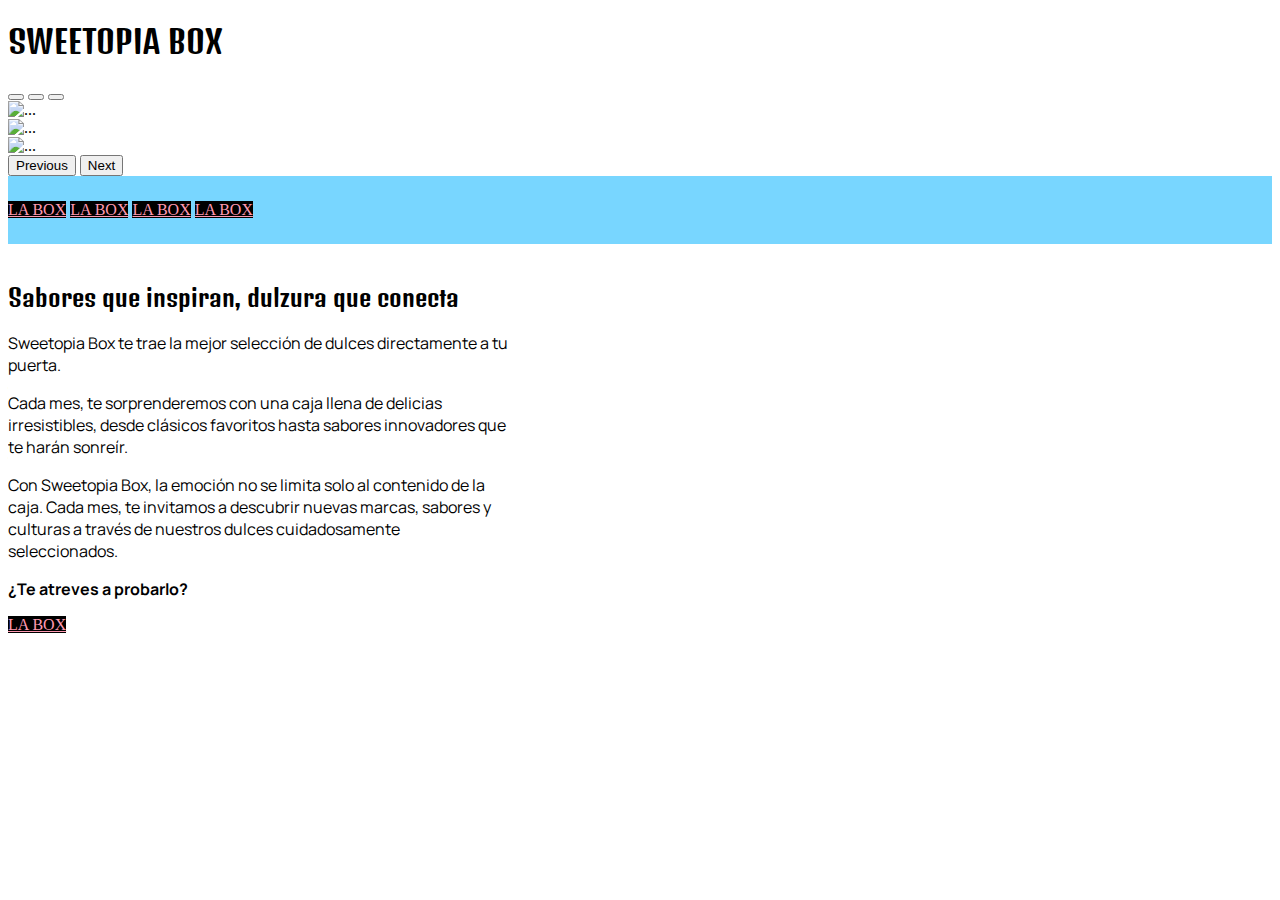
==== SweetopiaBox.html @ 061fcaf6 "Sweetopia Box Landing Page" ====
<!DOCTYPE html>
<html lang="es">
<head>
    <meta charset="UTF-8">
    <meta name="viewport" content="width=device-width, initial-scale=1.0">
    <!--Bootstrap-->
    <link href="https://cdn.jsdelivr.net/npm/bootstrap@5.0.2/dist/css/bootstrap.min.css" rel="stylesheet" integrity="sha384-EVSTQN3/azprG1Anm3QDgpJLIm9Nao0Yz1ztcQTwFspd3yD65VohhpuuCOmLASjC" crossorigin="anonymous">
    <!--CSS Custom-->
    <link rel="stylesheet" href="Styles.css">
    <!--Tipografias-->
    <link rel="preconnect" href="https://fonts.googleapis.com">
    <link rel="preconnect" href="https://fonts.gstatic.com" crossorigin>
    <link href="https://fonts.googleapis.com/css2?family=Denk+One&family=Manrope:wght@200;300;400;500;600;700;800&display=swap" rel="stylesheet">
    <title>SWEETOPIA BOX</title>
</head>
<body>
   
    <!--cabecera-->
    <div class="container-fluid position-relative">
        <div class="position-absolute top-50 start-50 translate-middle cabecera">
            <h1 class="display-1 text-center">SWEETOPIA BOX</h1>
        </div>
        <div id="carouselExampleIndicators" class="carousel slide" data-bs-ride="carousel">
            <div class="carousel-indicators">
              <button type="button" data-bs-target="#carouselExampleIndicators" data-bs-slide-to="0" class="active" aria-current="true" aria-label="Slide 1"></button>
              <button type="button" data-bs-target="#carouselExampleIndicators" data-bs-slide-to="1" aria-label="Slide 2"></button>
              <button type="button" data-bs-target="#carouselExampleIndicators" data-bs-slide-to="2" aria-label="Slide 3"></button>
            </div>
            <div class="carousel-inner">
              <div class="carousel-item active">
                <img src="img/img1.png" class="d-block w-100" alt="...">
              </div>
              <div class="carousel-item">
                <img src="img/img2.png" class="d-block w-100" alt="...">
              </div>
              <div class="carousel-item">
                <img src="img/img3.png" class="d-block w-100" alt="...">
              </div>
            </div>
            <button class="carousel-control-prev" type="button" data-bs-target="#carouselExampleIndicators" data-bs-slide="prev">
              <span class="carousel-control-prev-icon" aria-hidden="true"></span>
              <span class="visually-hidden">Previous</span>
            </button>
            <button class="carousel-control-next" type="button" data-bs-target="#carouselExampleIndicators" data-bs-slide="next">
              <span class="carousel-control-next-icon" aria-hidden="true"></span>
              <span class="visually-hidden">Next</span>
            </button>
          </div>
    </div>
    
    <div class="container-fluid menu text-center">
            
                <a class="btn btn-primary boton" href="#" role="button">LA BOX</a>
            
                <a class="btn btn-primary boton" href="#" role="button">LA BOX</a>
         
                <a class="btn btn-primary boton" href="#" role="button">LA BOX</a>
                  
                <a class="btn btn-primary boton" href="#" role="button">LA BOX</a>
        
    </div>    

    
    <div class="row containter align-center" id="descripcion">
        <div class="col-xl-6 col-lg-6 col-md-12 col-sm-12 col-xs-12 mid">
            <img class="img-fluid" src="img/img4.png" alt="">
        </div>
        <div class="col-xl-6 col-lg-6 col-md-12 col-sm-12 col-xs-12 mid">
            <h2 class="display-6">Sabores que inspiran, dulzura que conecta </h2>
            <p>Sweetopia Box te trae la mejor selección de dulces directamente a tu puerta.</p>
            <p>Cada mes, te sorprenderemos con una caja llena de delicias irresistibles, desde clásicos favoritos hasta sabores innovadores que te harán sonreír.</p>
            <p>Con Sweetopia Box, la emoción no se limita solo al contenido de la caja. Cada mes, te invitamos a descubrir nuevas marcas, sabores y culturas a través de nuestros dulces cuidadosamente seleccionados.</p>
            <p><b>¿Te atreves a probarlo?</b></p>
            <a class="btn btn-primary boton" href="#" role="button">LA BOX</a>

        </div>
    </div>
        
        
    <!--Bootstrap-->
    <script src="https://cdn.jsdelivr.net/npm/bootstrap@5.0.2/dist/js/bootstrap.bundle.min.js" integrity="sha384-MrcW6ZMFYlzcLA8Nl+NtUVF0sA7MsXsP1UyJoMp4YLEuNSfAP+JcXn/tWtIaxVXM" crossorigin="anonymous"></script>
</body>
</html>
---- Styles.css ----
p{
    font-family: manrope;
}

h1, h2, h3{
    font-family: "Denk One";
    font-weight: 400; 
    color: #000;
}

.cabecera{
    z-index: 1;
    padding: 0;
}

.menu{
    background-color: #78D6FF;
    height: auto;
    padding: 2% 0;
}

.boton{
    width: 120px;
    background-color: #000;
    color: #FF9AB2;
}
#descripcion{
}

.mid{
    max-width: 500px;
}
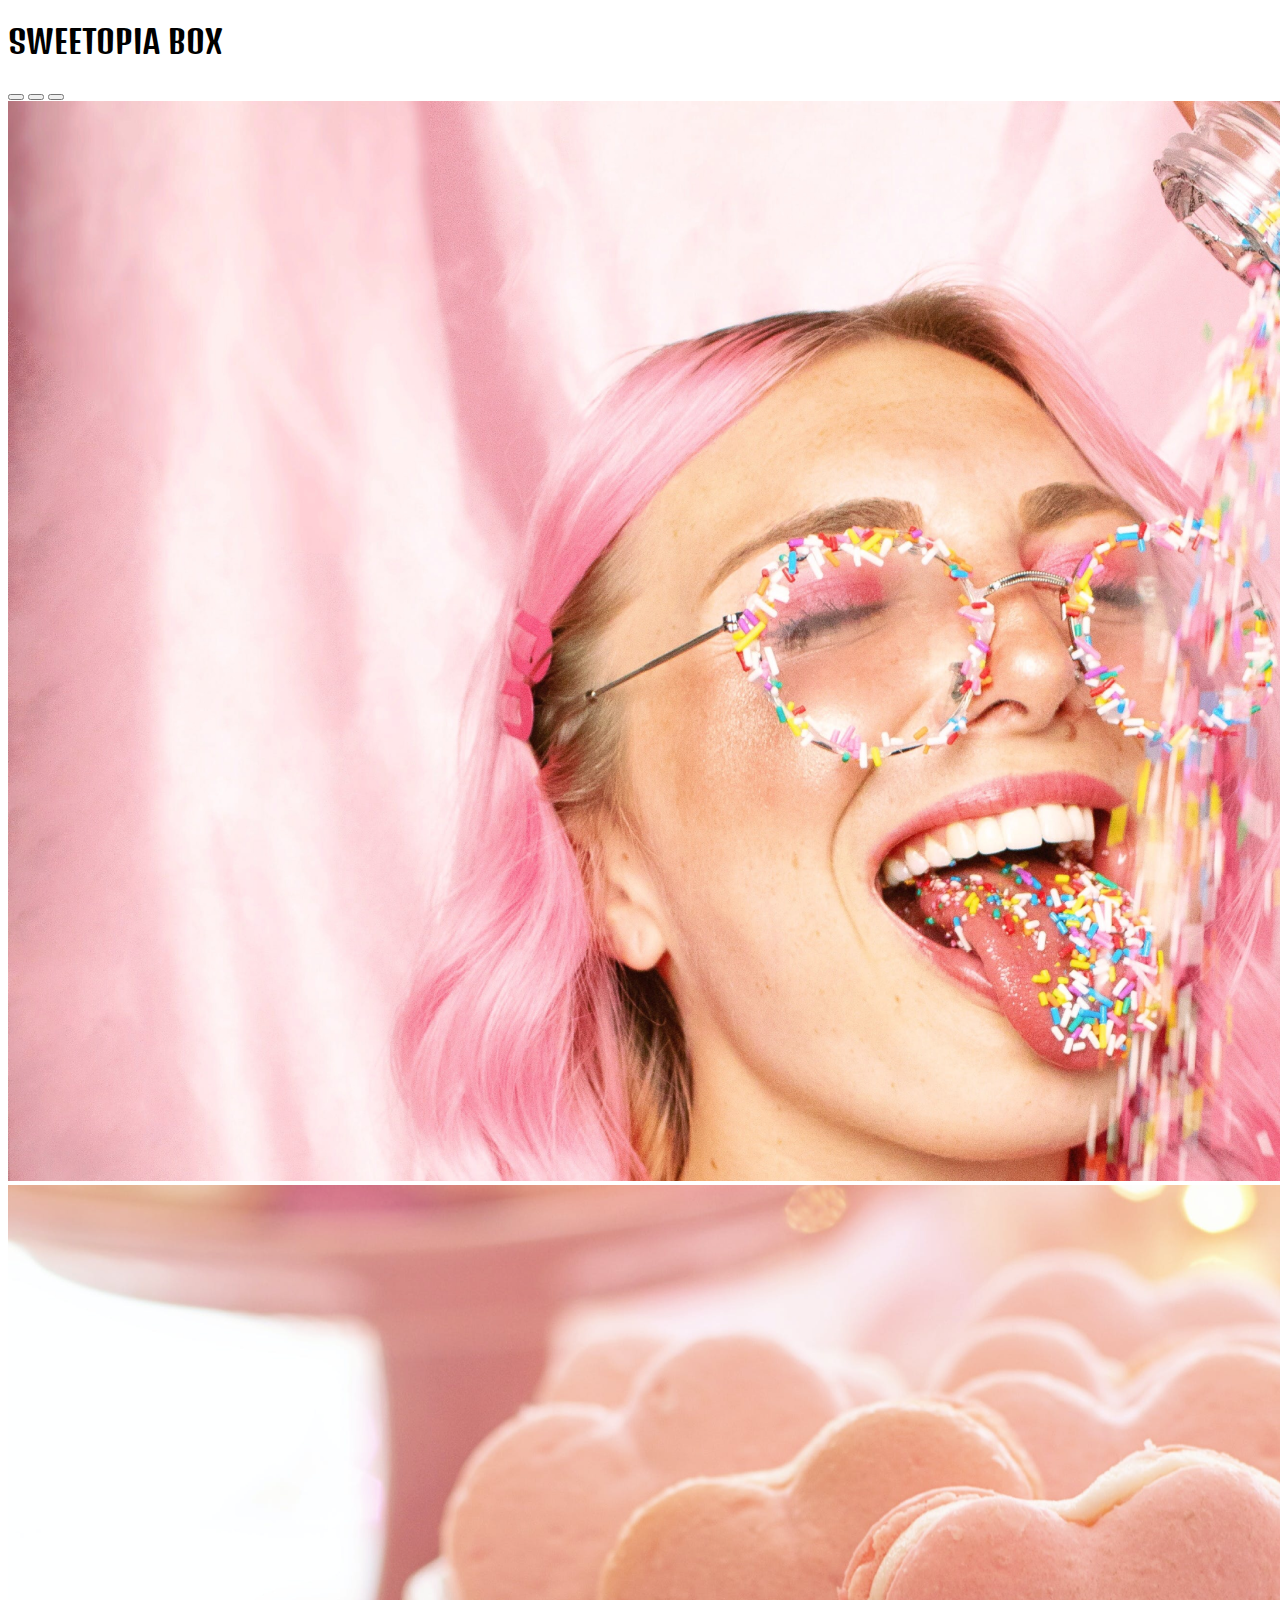
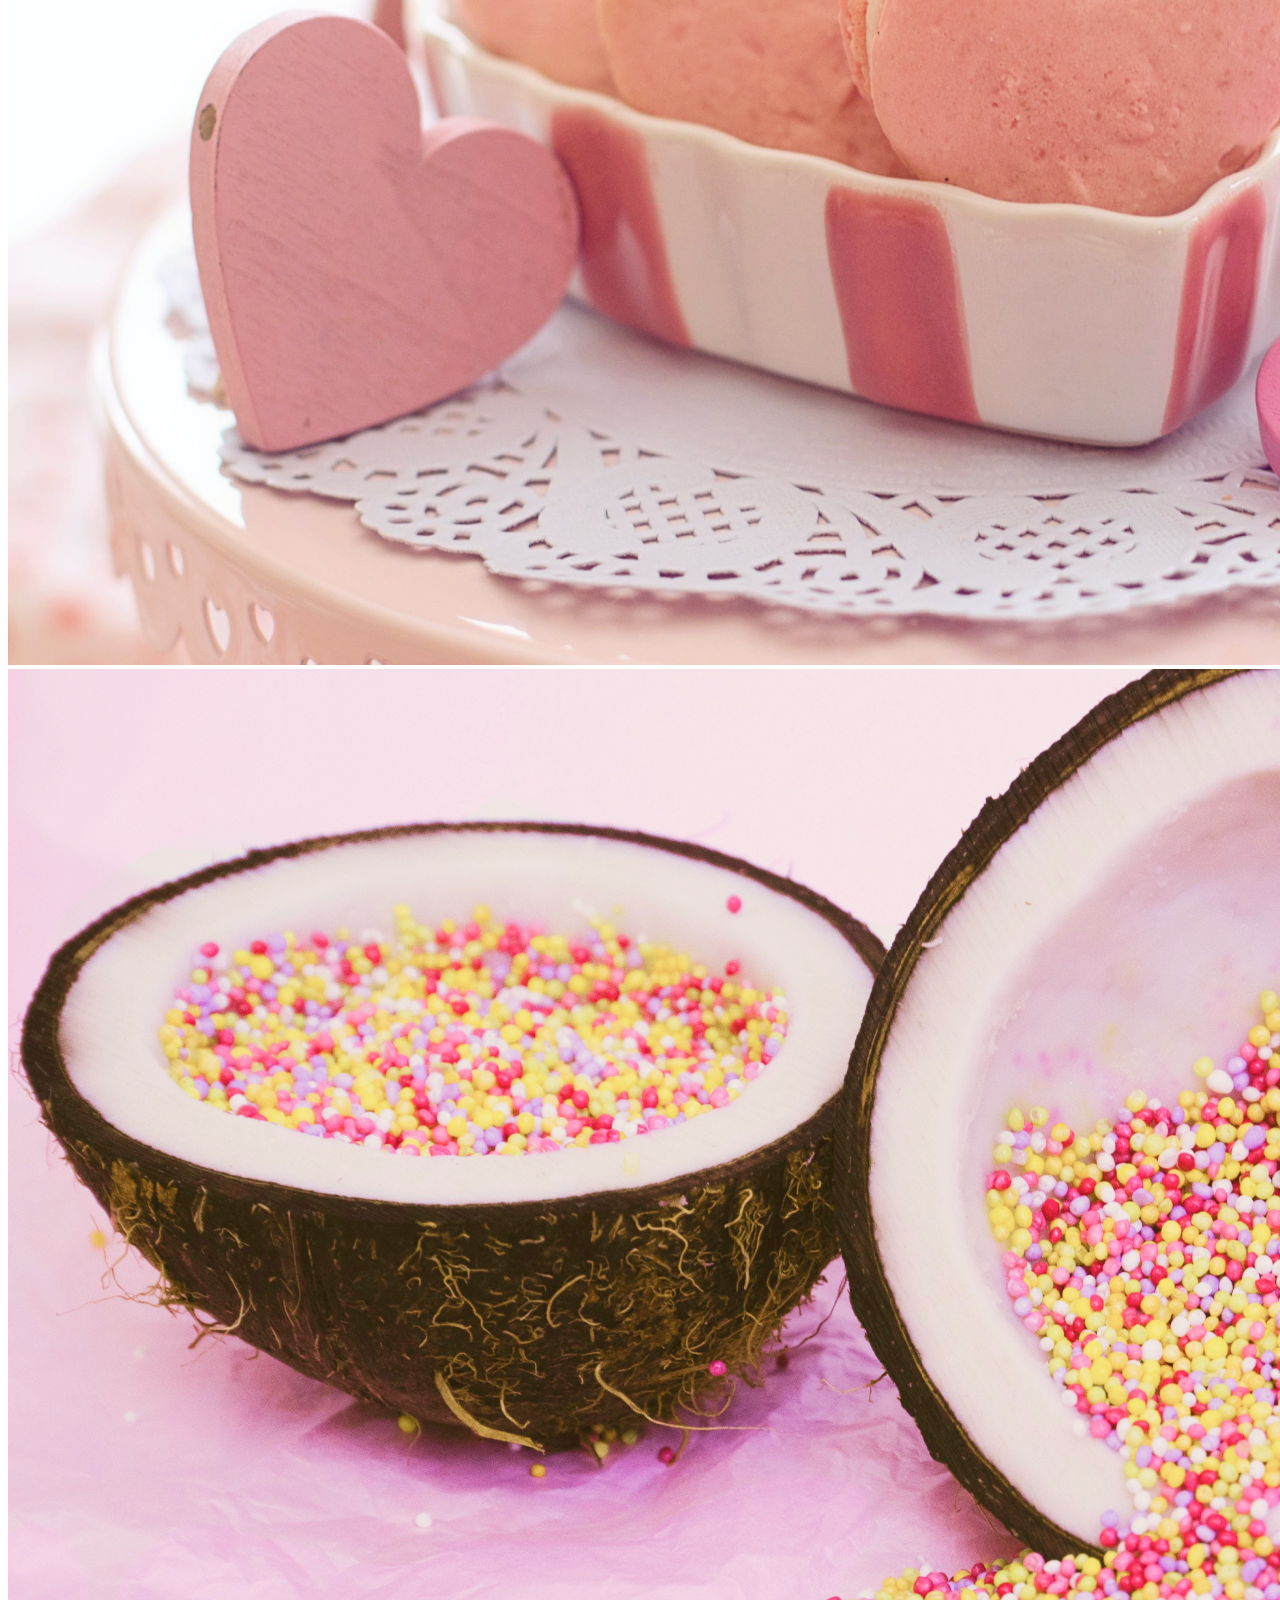
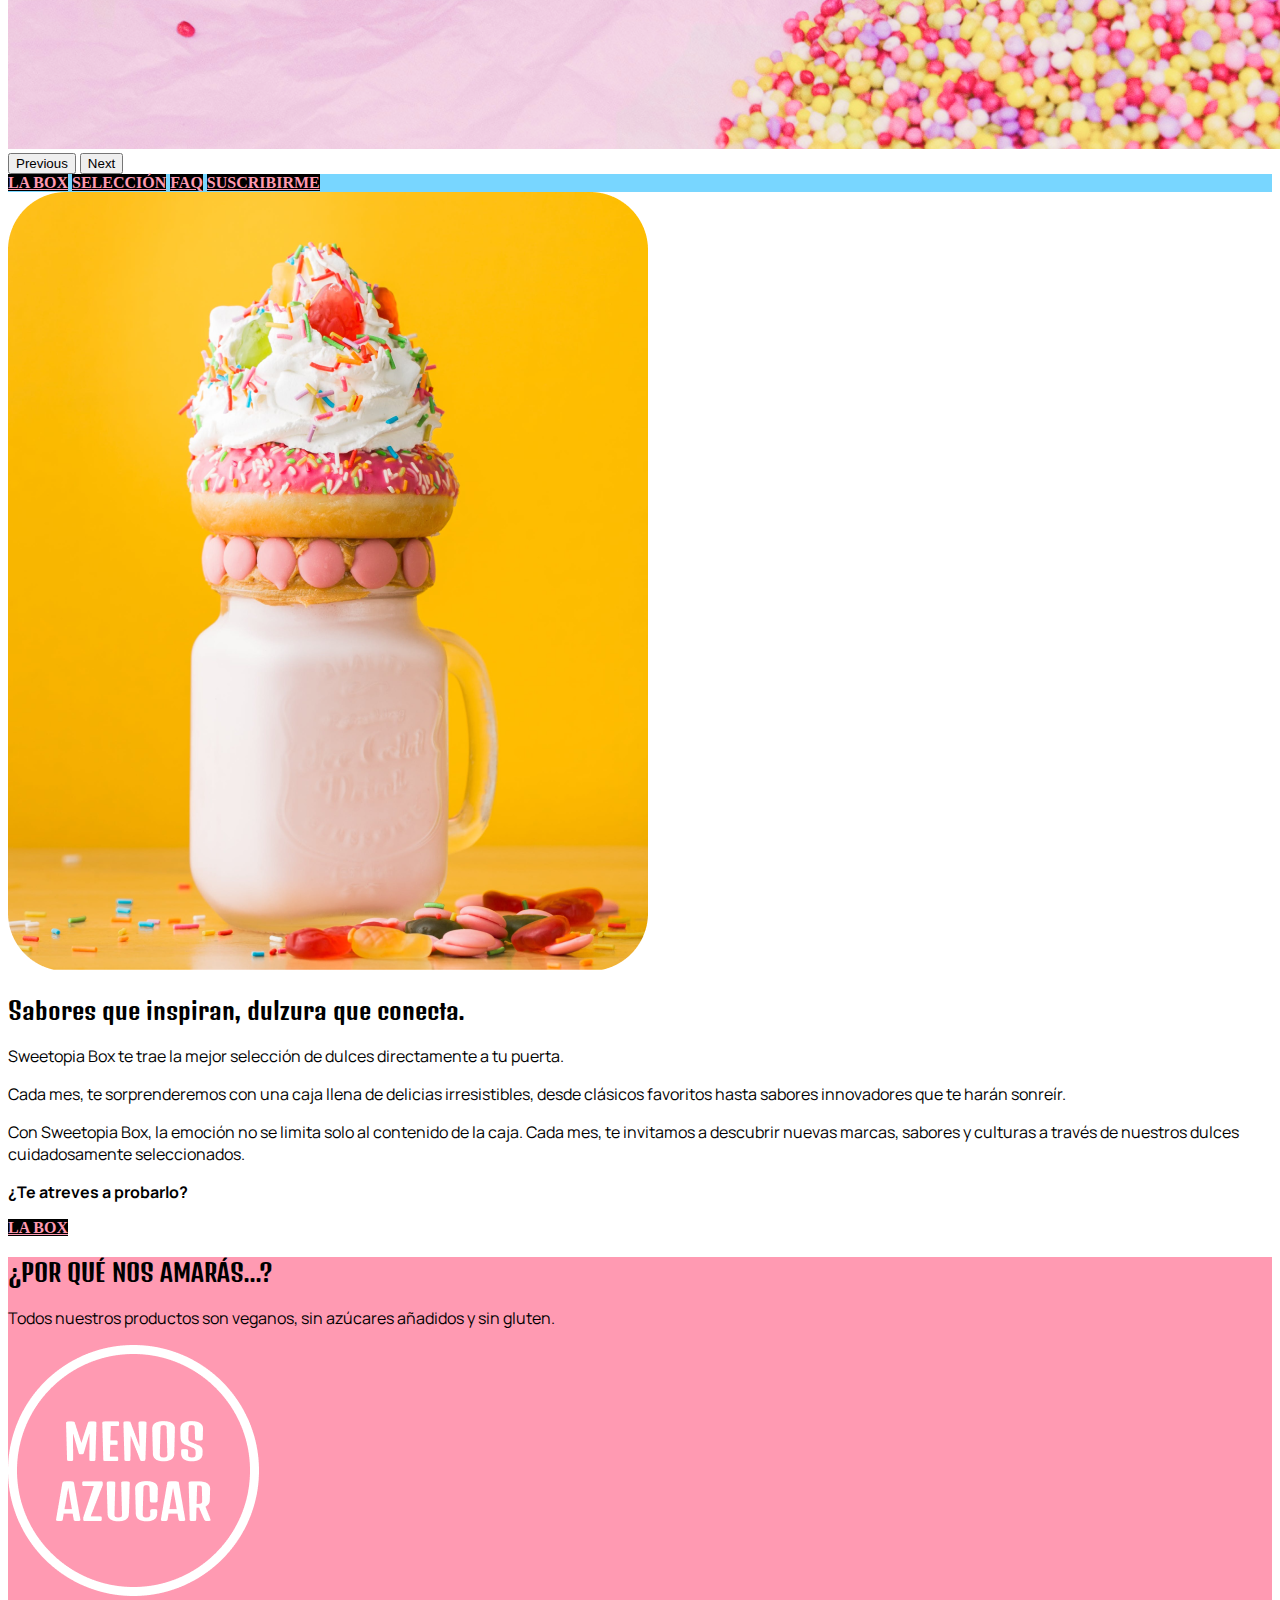
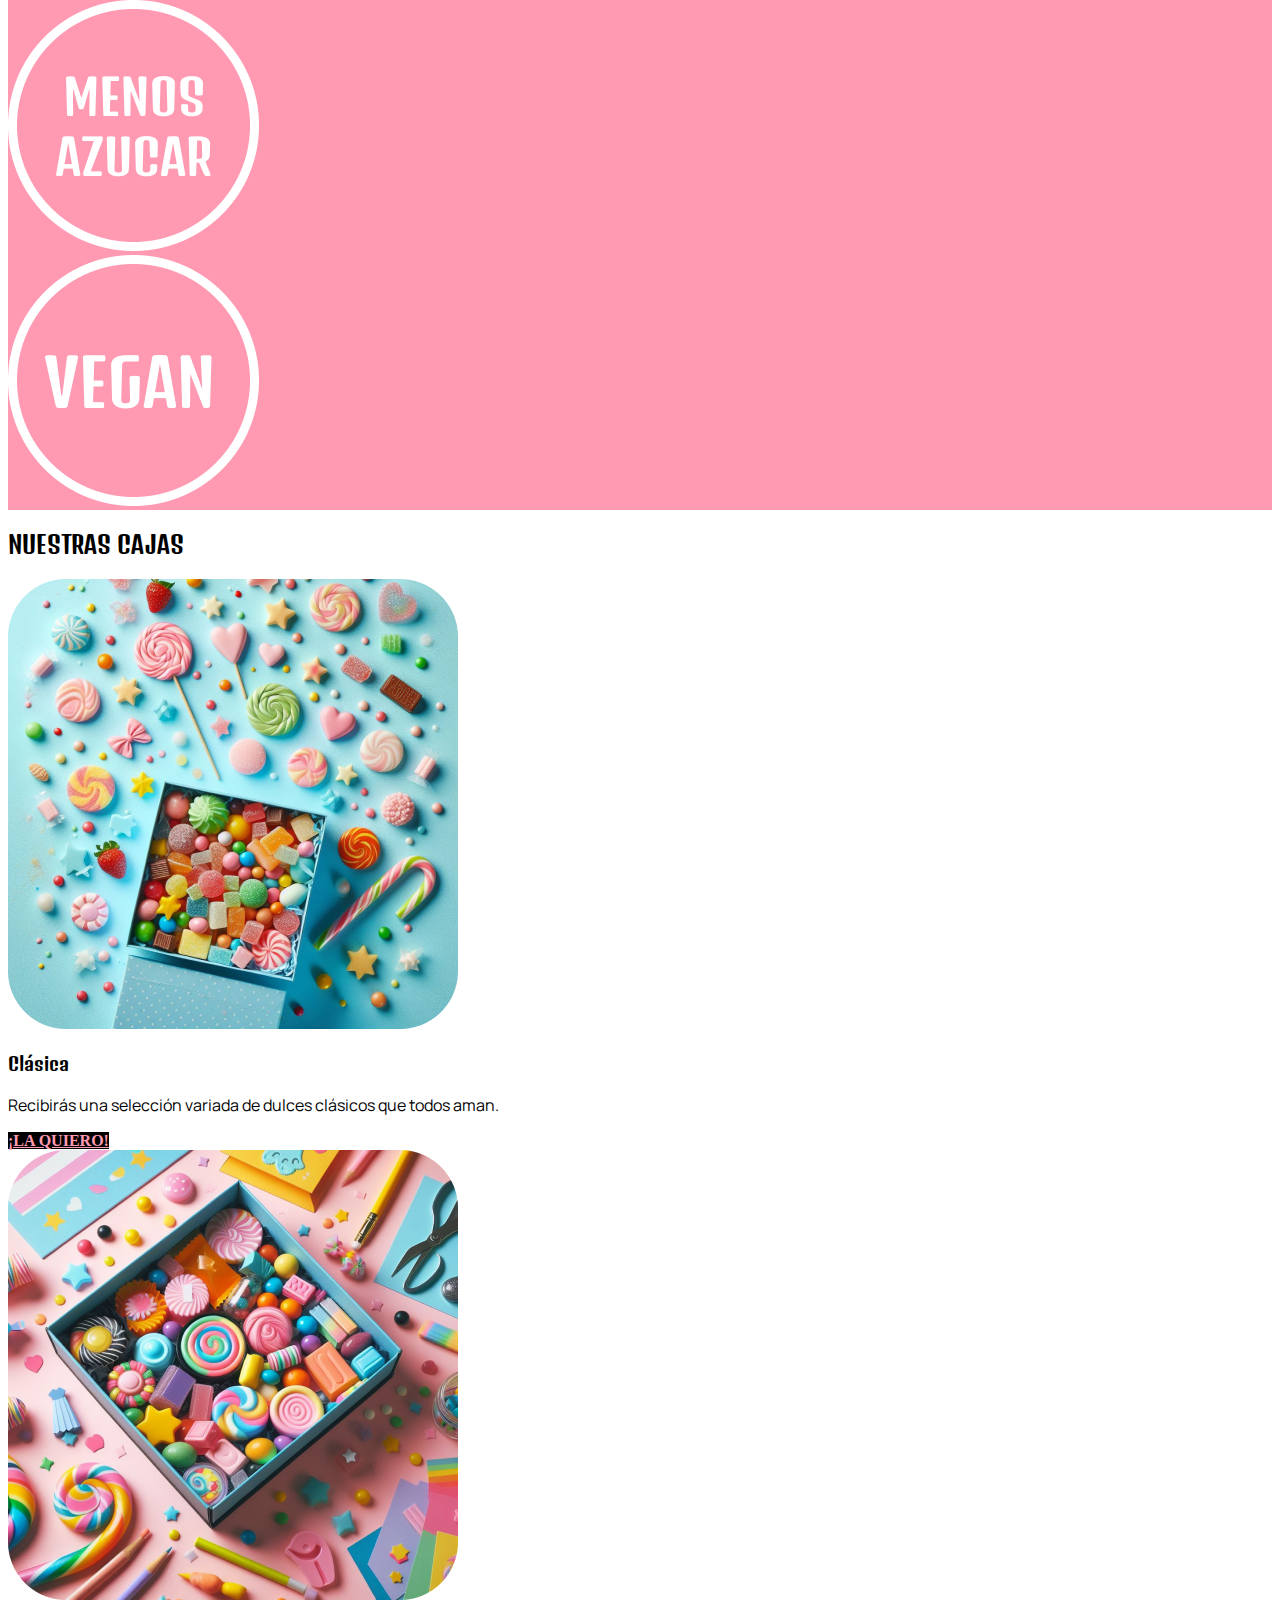
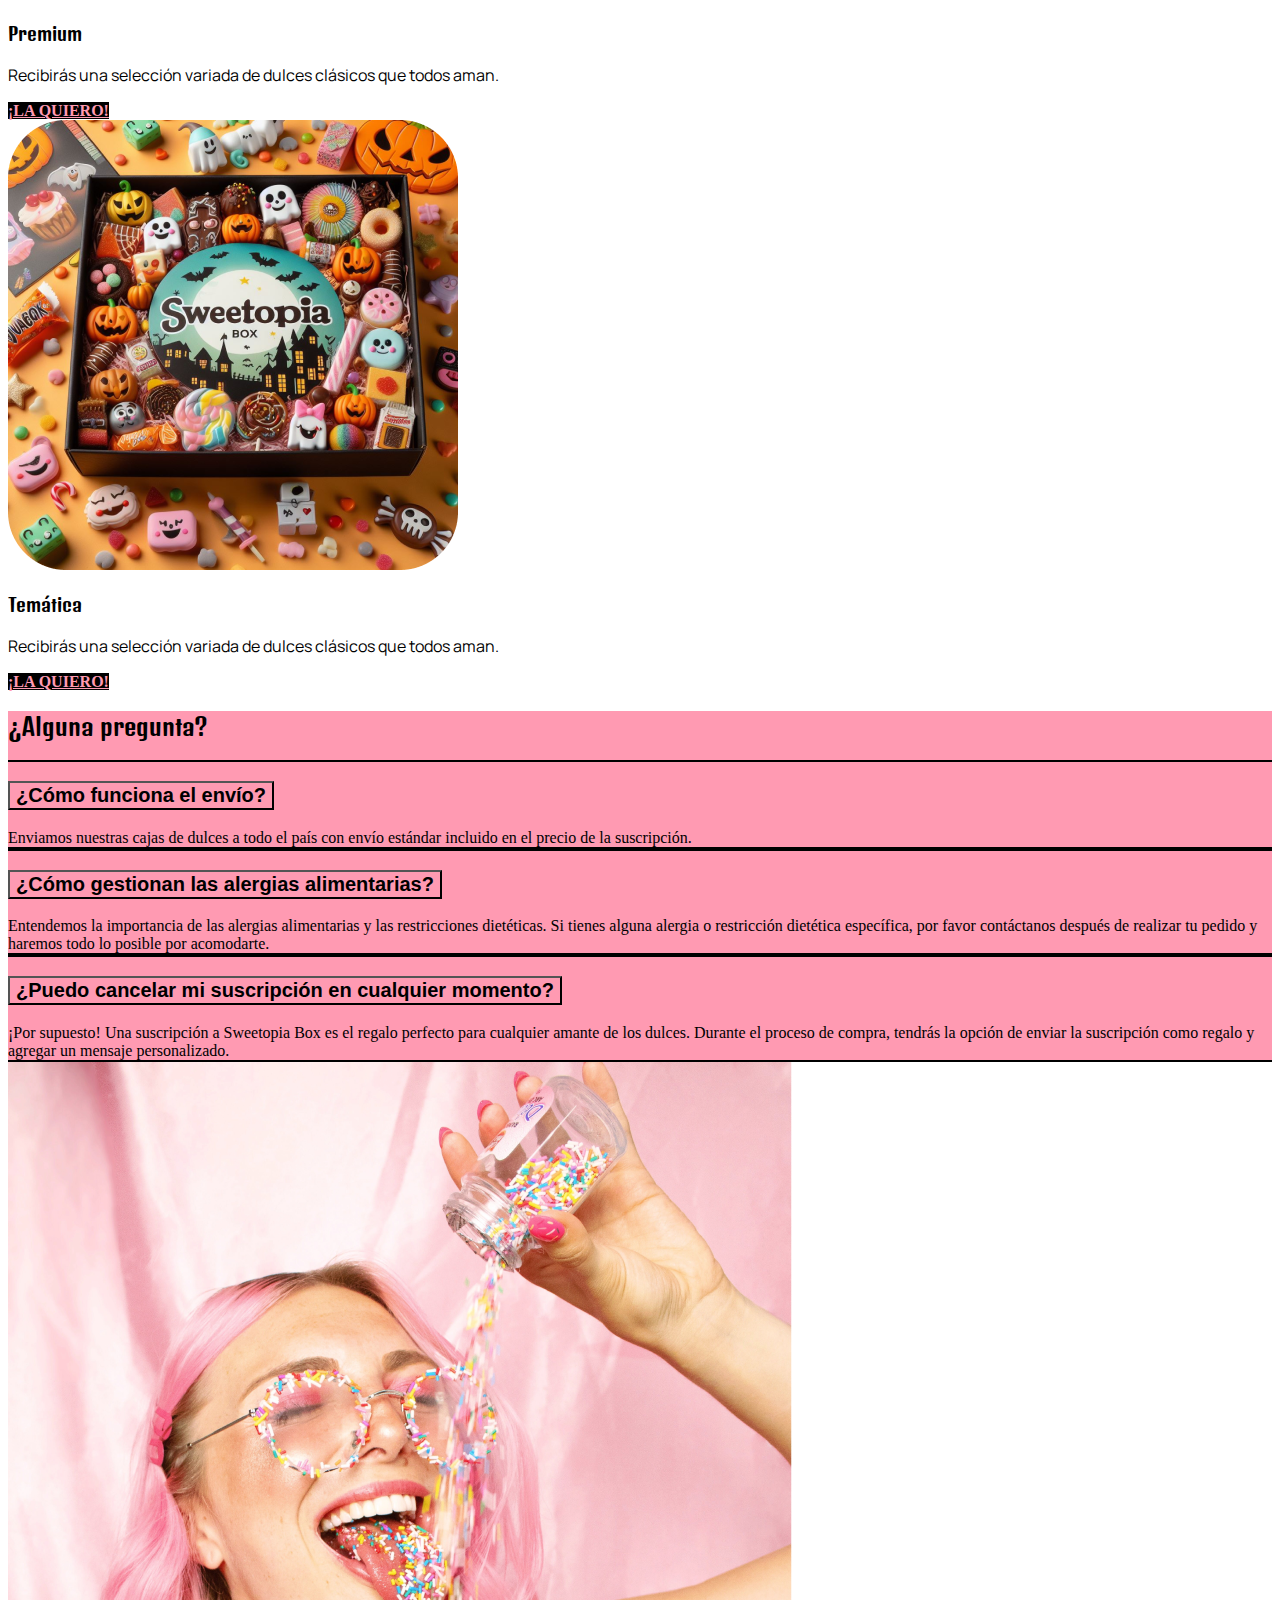
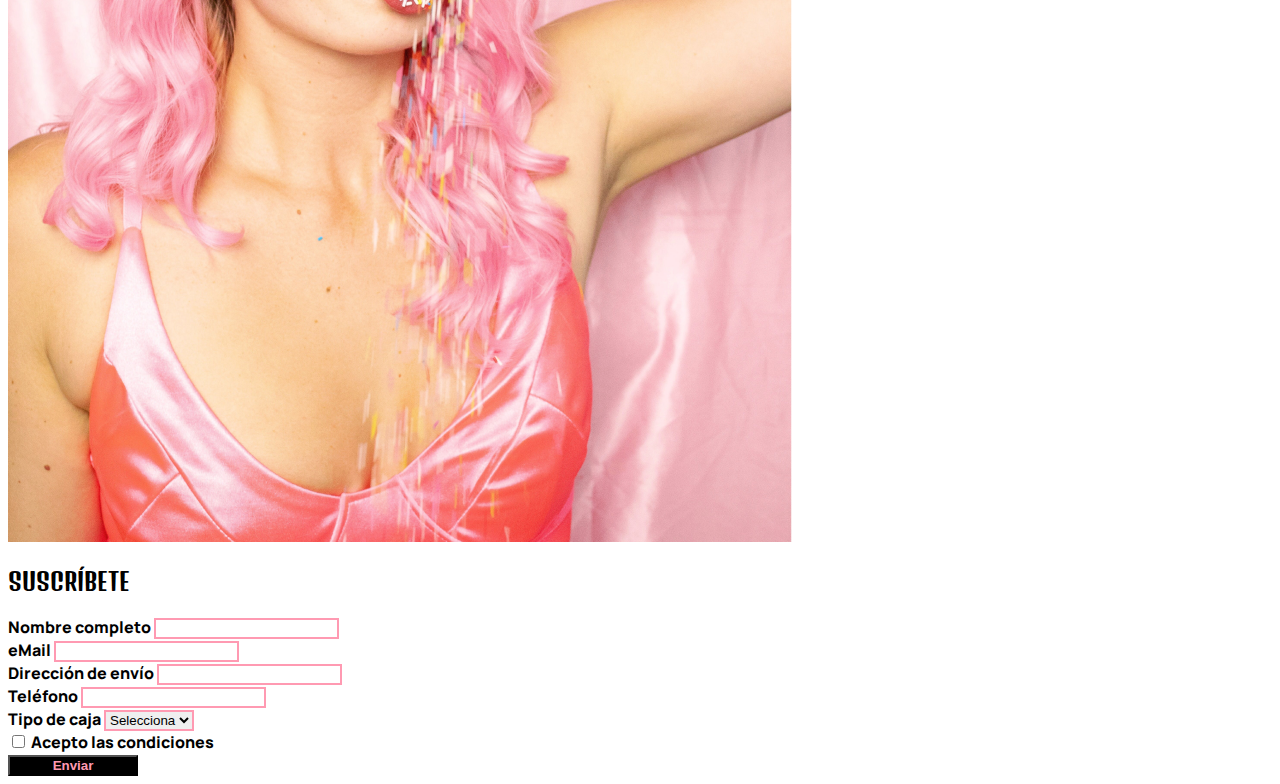
==== commit 847ea99a: "Add files v2" ====
--- a/SweetopiaBox.html
+++ b/SweetopiaBox.html
@@ -15,9 +15,10 @@
 </head>
 <body>
    
-    <!--cabecera-->
-    <div class="container-fluid position-relative">
-        <div class="position-absolute top-50 start-50 translate-middle cabecera">
+    <!--CAROUSEL-->
+
+    <div class="position-relative">
+        <div class="position-absolute top-50 start-50 translate-middle" id="cabecera">
             <h1 class="display-1 text-center">SWEETOPIA BOX</h1>
         </div>
         <div id="carouselExampleIndicators" class="carousel slide" data-bs-ride="carousel">
@@ -48,33 +49,230 @@
           </div>
     </div>
     
-    <div class="container-fluid menu text-center">
-            
-                <a class="btn btn-primary boton" href="#" role="button">LA BOX</a>
-            
-                <a class="btn btn-primary boton" href="#" role="button">LA BOX</a>
-         
-                <a class="btn btn-primary boton" href="#" role="button">LA BOX</a>
-                  
-                <a class="btn btn-primary boton" href="#" role="button">LA BOX</a>
-        
-    </div>    
-
-    
-    <div class="row containter align-center" id="descripcion">
-        <div class="col-xl-6 col-lg-6 col-md-12 col-sm-12 col-xs-12 mid">
-            <img class="img-fluid" src="img/img4.png" alt="">
-        </div>
-        <div class="col-xl-6 col-lg-6 col-md-12 col-sm-12 col-xs-12 mid">
-            <h2 class="display-6">Sabores que inspiran, dulzura que conecta </h2>
-            <p>Sweetopia Box te trae la mejor selección de dulces directamente a tu puerta.</p>
-            <p>Cada mes, te sorprenderemos con una caja llena de delicias irresistibles, desde clásicos favoritos hasta sabores innovadores que te harán sonreír.</p>
-            <p>Con Sweetopia Box, la emoción no se limita solo al contenido de la caja. Cada mes, te invitamos a descubrir nuevas marcas, sabores y culturas a través de nuestros dulces cuidadosamente seleccionados.</p>
-            <p><b>¿Te atreves a probarlo?</b></p>
-            <a class="btn btn-primary boton" href="#" role="button">LA BOX</a>
-
-        </div>
-    </div>
+    <!--REDIRECCION-->
+
+    <section class="row" id="redirect">
+        <div class="my-5">
+          <div class="container text-center">
+            <a class="btn boton m-1 rounded-pill" href="#labox" role="button">LA BOX</a>
+            <a class="btn boton m-1 rounded-pill" href="#seleccion" role="button">SELECCIÓN</a>
+            <a class="btn boton m-1 rounded-pill" href="#faq" role="button">FAQ</a>
+            <a class="btn boton m-1 rounded-pill" href="#suscribirme" role="button">SUSCRIBIRME</a>
+        </div> 
+        </div>
+        
+
+      </section>
+       
+    <!--DESCRIPCION-->
+
+    <section class="container align-items-center my-5" id="labox">
+        
+        <div class="row align-items-center">
+            
+            <div class="col-xl-6 col-lg-6 col-md-12 col-sm-12 col-xs-12 text-center ">
+                <img class="img-fluid px-3" src="img/img4.png" alt="">
+            </div>
+            
+            <div class="col-xl-6 col-lg-6 col-md-12 col-sm-12 col-xs-12 px-5 mt-3">
+                <h2 class="display-6">Sabores que inspiran, dulzura que conecta.</h2>
+                <p>Sweetopia Box te trae la mejor selección de dulces directamente a tu puerta.</p>
+                <p>Cada mes, te sorprenderemos con una caja llena de delicias irresistibles, desde clásicos favoritos hasta sabores innovadores que te harán sonreír.</p>
+                <p>Con Sweetopia Box, la emoción no se limita solo al contenido de la caja. Cada mes, te invitamos a descubrir nuevas marcas, sabores y culturas a través de nuestros dulces cuidadosamente seleccionados.</p>
+                <p><b>¿Te atreves a probarlo?</b></p>
+                <div class="text-center text-lg-start">
+                  <a class="btn boton rounded-pill text-center" href="#" role="button">LA BOX</a>
+                </div>
+                
+            </div>
+        
+        </div> 
+    
+      </section>
+
+    <!--MAS INFO-->
+
+    <section class=" bg-rosa">
+
+      <div class="container align-items-center py-5">
+
+        <div class="row align-items-center">
+
+          <div class="col-xl-6 col-lg-6 col-md-6 col-sm-12  px-5">
+            <h2 class="display-4">¿POR QUÉ NOS AMARÁS...?</h2>
+            <p>Todos nuestros productos son veganos, sin azúcares añadidos y sin gluten.</p>
+          </div>
+  
+          <div class="col-xl-2 col-lg-2 col-md-2 col-sm-12 my-3 text-center ">
+            <img class="img-fluid" src="img/img10.png" alt="">
+          </div>
+          
+          <div class="col-xl-2 col-lg-2 col-md-2 col-sm-12 my-3 text-center">
+            <img class="img-fluid" src="img/img10.png" alt="">
+          </div>
+  
+          <div class="col-xl-2 col-lg-2 col-md-2 col-sm-12 my-3 text-center">
+            <img class="img-fluid" src="img/img11.png" alt="">
+          </div>
+  
+        </div>
+
+      </div>
+       
+    </section>
+    
+    <!--CARDS-->
+
+    <section class="container align-items-center my-5" id="seleccion">
+        <div class="row text-center">
+        
+            <h2 class="display-4 mb-5">NUESTRAS CAJAS</h2>
+            
+            <div class="col-sm-12 col-md-6 col-lg-6 col-xl-4 mb-3">
+                <div class="card border-radius-13" style="width: 100%;">
+                    <img src="img/img5.png" class="card-img-top img-fluid" alt="...">
+                    <div class="card-body">
+                      <h3 class="card-title">Clásica</h3>
+                      <p class="card-text">Recibirás una selección variada de dulces clásicos que todos aman.</p>
+                      <a href="#" class="btn boton rounded-pill">¡LA QUIERO!</a>
+                    </div>
+                  </div>
+            </div>
+    
+            <div class="col-sm-12 col-md-6 col-lg-6 col-xl-4 mb-3">
+                <div class="card border-radius-13" style="width: 100%;">
+                    <img src="img/img6.png" class="card-img-top img-fluid" alt="...">
+                    <div class="card-body">
+                      <h3 class="card-title">Premium</h3>
+                      <p class="card-text">Recibirás una selección variada de dulces clásicos que todos aman.</p>
+                      <a href="#" class="btn boton rounded-pill">¡LA QUIERO!</a>
+                    </div>
+                  </div>
+            </div>
+    
+            <div class="col-sm-12 col-md-6 col-lg-6 col-xl-4 mb-3">
+                <div class="card border-radius-13" style="width: 100%;">
+                    <img src="img/img7.png" class="card-img-top img-fluid" alt="...">
+                    <div class="card-body">
+                      <h3 class="card-title">Temática</h3>
+                      <p class="card-text">Recibirás una selección variada de dulces clásicos que todos aman.</p>
+                      <a href="#" class="btn boton rounded-pill">¡LA QUIERO!</a>
+                    </div>
+                  </div>
+            </div>
+        </div>
+      </section>
+
+    <!--ACORDEON FAQ-->
+
+    <section class="bg-rosa py-5" id="faq">
+        <div class="container align-items-center">
+            <div class="row align-items-center">
+                <div class="col-xl-3 col-lg-3 col-md-3 col-sm-12">
+                    <h2 class="display-4 mb-5 text-center">¿Alguna pregunta?</h2>
+                </div>
+
+                <div class="accordion col-xl-9 col-lg-9 col-md-9 col-sm-12" id="accordionExample">
+                <div class="accordion-item">
+                  <h3 class="accordion-header" id="headingOne">
+                    <button class="accordion-button" type="button" data-bs-toggle="collapse" data-bs-target="#collapseOne" aria-expanded="true" aria-controls="collapseOne">
+                        ¿Cómo funciona el envío?
+                    </button>
+                  </h3>
+                  <div id="collapseOne" class="accordion-collapse collapse show" aria-labelledby="headingOne" data-bs-parent="#accordionExample">
+                    <div class="accordion-body">
+                        Enviamos nuestras cajas de dulces a todo el país con envío estándar incluido en el precio de la suscripción.
+                    </div>
+                  </div>
+                </div>
+                <div class="accordion-item">
+                  <h3 class="accordion-header" id="headingTwo">
+                    <button class="accordion-button collapsed" type="button" data-bs-toggle="collapse" data-bs-target="#collapseTwo" aria-expanded="false" aria-controls="collapseTwo">
+                        ¿Cómo gestionan las alergias alimentarias?
+                    </button>
+                  </h3>
+                  <div id="collapseTwo" class="accordion-collapse collapse" aria-labelledby="headingTwo" data-bs-parent="#accordionExample">
+                    <div class="accordion-body">
+                        Entendemos la importancia de las alergias alimentarias y las restricciones dietéticas. Si tienes alguna alergia o restricción dietética específica, por favor contáctanos después de realizar tu pedido y haremos todo lo posible por acomodarte.
+                    </div>
+                  </div>
+                </div>
+                <div class="accordion-item">
+                  <h3 class="accordion-header" id="headingThree">
+                    <button class="accordion-button collapsed" type="button" data-bs-toggle="collapse" data-bs-target="#collapseThree" aria-expanded="false" aria-controls="collapseThree">
+                        ¿Puedo cancelar mi suscripción en cualquier momento?
+                    </button>
+                  </h3>
+                  <div id="collapseThree" class="accordion-collapse collapse" aria-labelledby="headingThree" data-bs-parent="#accordionExample">
+                    <div class="accordion-body">
+                        ¡Por supuesto! Una suscripción a Sweetopia Box es el regalo perfecto para cualquier amante de los dulces. Durante el proceso de compra, tendrás la opción de enviar la suscripción como regalo y agregar un mensaje personalizado.
+                    </div>
+                  </div>
+                </div>
+              </div>
+            </div>
+        </div>
+      </section>
+
+    <!--Formulario-->
+
+    <section id="suscribirme">
+
+      <div class="row align-items-center ">
+        
+        <div class="col-xl-5 col-lg-5 col-md-5 col-sm-12 d-flex align-items-center" >
+          
+            <img src="img/img8.png" class=" w-100 h-auto" style="object-fit: cover; height: 100%;" alt="">
+                    
+        </div>
+        
+        <div class="col-xl-7 col-lg-7 col-md-7 col-sm-12 my-5">
+
+          <h2 class="display-4 text-center">SUSCRÍBETE</h2>
+
+          <form class=" form-control-lg p-5">
+            <div class="mb-2">
+                <label class="form-label">Nombre completo</label>
+                <input type="name" class="form-control" aria-describedby="nameHelp">
+            </div>
+            <div class="mb-2">
+                <label class="form-label">eMail</label>
+                <input type="email" class="form-control">
+            </div>
+            <div class="mb-2">
+              <label class="form-label">Dirección de envío</label>
+              <input type="direccion" class="form-control">
+            </div>
+            <div class="mb-2">
+              <label class="form-label">Teléfono</label>
+              <input type="tel" class="form-control">
+          </div>
+          <div>
+            <label class="form-label">Tipo de caja</label>
+            <select class="form-select form-select mb-2" aria-label="Ejemplo de select grande">
+              <option selected="">Selecciona</option>
+              <option value="1">Clásica</option>
+              <option value="2">Premium</option>
+              <option value="3">Temática</option>
+            </select>
+
+          </div>
+
+            <div class="mb-3 form-check">
+                <input type="checkbox" class="form-check-input" id="exampleCheck1">
+                <label class="form-check-label" for="exampleCheck1">Acepto las condiciones</label>
+            </div>
+            
+            <div class="text-center">
+              <button type="submit" class="btn boton rounded-pill">Enviar</button>
+            </div>
+            
+          </form>
+
+        </div>
+      
+      </div>
+    </section>
         
         
     <!--Bootstrap-->
--- a/Styles.css
+++ b/Styles.css
@@ -1,3 +1,15 @@
+/**Cursor**/
+body{
+    cursor:url("img/Ellipse1.png"), auto;
+}
+
+/**Selection de la web**/
+h3::selection, h2::selection, h1::selection, p::selection, label::selection{
+    background-color:#FE3D51 ;
+    color: white;
+}
+
+/**Textos**/
 p{
     font-family: manrope;
 }
@@ -7,26 +19,94 @@
     font-weight: 400; 
     color: #000;
 }
-
-.cabecera{
+/**Secciones**/
+#cabecera{
     z-index: 1;
     padding: 0;
 }
 
-.menu{
+#redirect{
     background-color: #78D6FF;
-    height: auto;
-    padding: 2% 0;
 }
 
+/**Botones**/
+
 .boton{
-    width: 120px;
+    width: 130px;
     background-color: #000;
     color: #FF9AB2;
+    font-weight: 600;
 }
-#descripcion{
+.boton:hover{
+    background-color: #FE3D51;
+    color: #ffff;
 }
 
-.mid{
-    max-width: 500px;
+.bg-rosa{
+    background-color: #FF9AB2;
+}
+
+/**Sobrescribir Bootstrap color check**/
+
+.form-check-input:checked{
+    background-color: #FE3D51;
+    border-color: #FE3D51;
+}
+
+/**card**/
+
+.border-radius-13{
+    border-radius: 13%;
+}
+
+/**Sobrescribir Bootstrap estilo en acordeon**/
+
+.accordion-item{
+    border: none;
+    border-top: solid #000 2px;
+    border-bottom: solid #000 2px;
+    background-color: #FF9AB2;
+}
+
+.accordion-button:not(.collapsed){
+    background-color: #FF9AB2;
+    color: #000;
+    font-weight: 900;
+}
+
+.accordion-button{
+    background-color: #FF9AB2;
+    font-weight: 900; 
+    font-size: 20px;
+}
+
+.accordion-header{
+    font-family: manrope;
+    font-weight: 900;  
+}
+
+/**Formulario**/
+
+form{
+    font-family: manrope;
+}
+form.form-control{
+    border: 0;
+}
+
+label{
+    font-weight: 800;
+}
+
+input.form-control{
+    border: 2px solid #FF9AB2;
+}
+
+.form-select{
+    border: 2px solid #FF9AB2 ;
+}
+
+.form-control:focus, .form-select:focus{
+    border-color: #fe3d50f6;
+    box-shadow: 0 0 0 0.25rem rgba(255, 154, 178, .4);
 }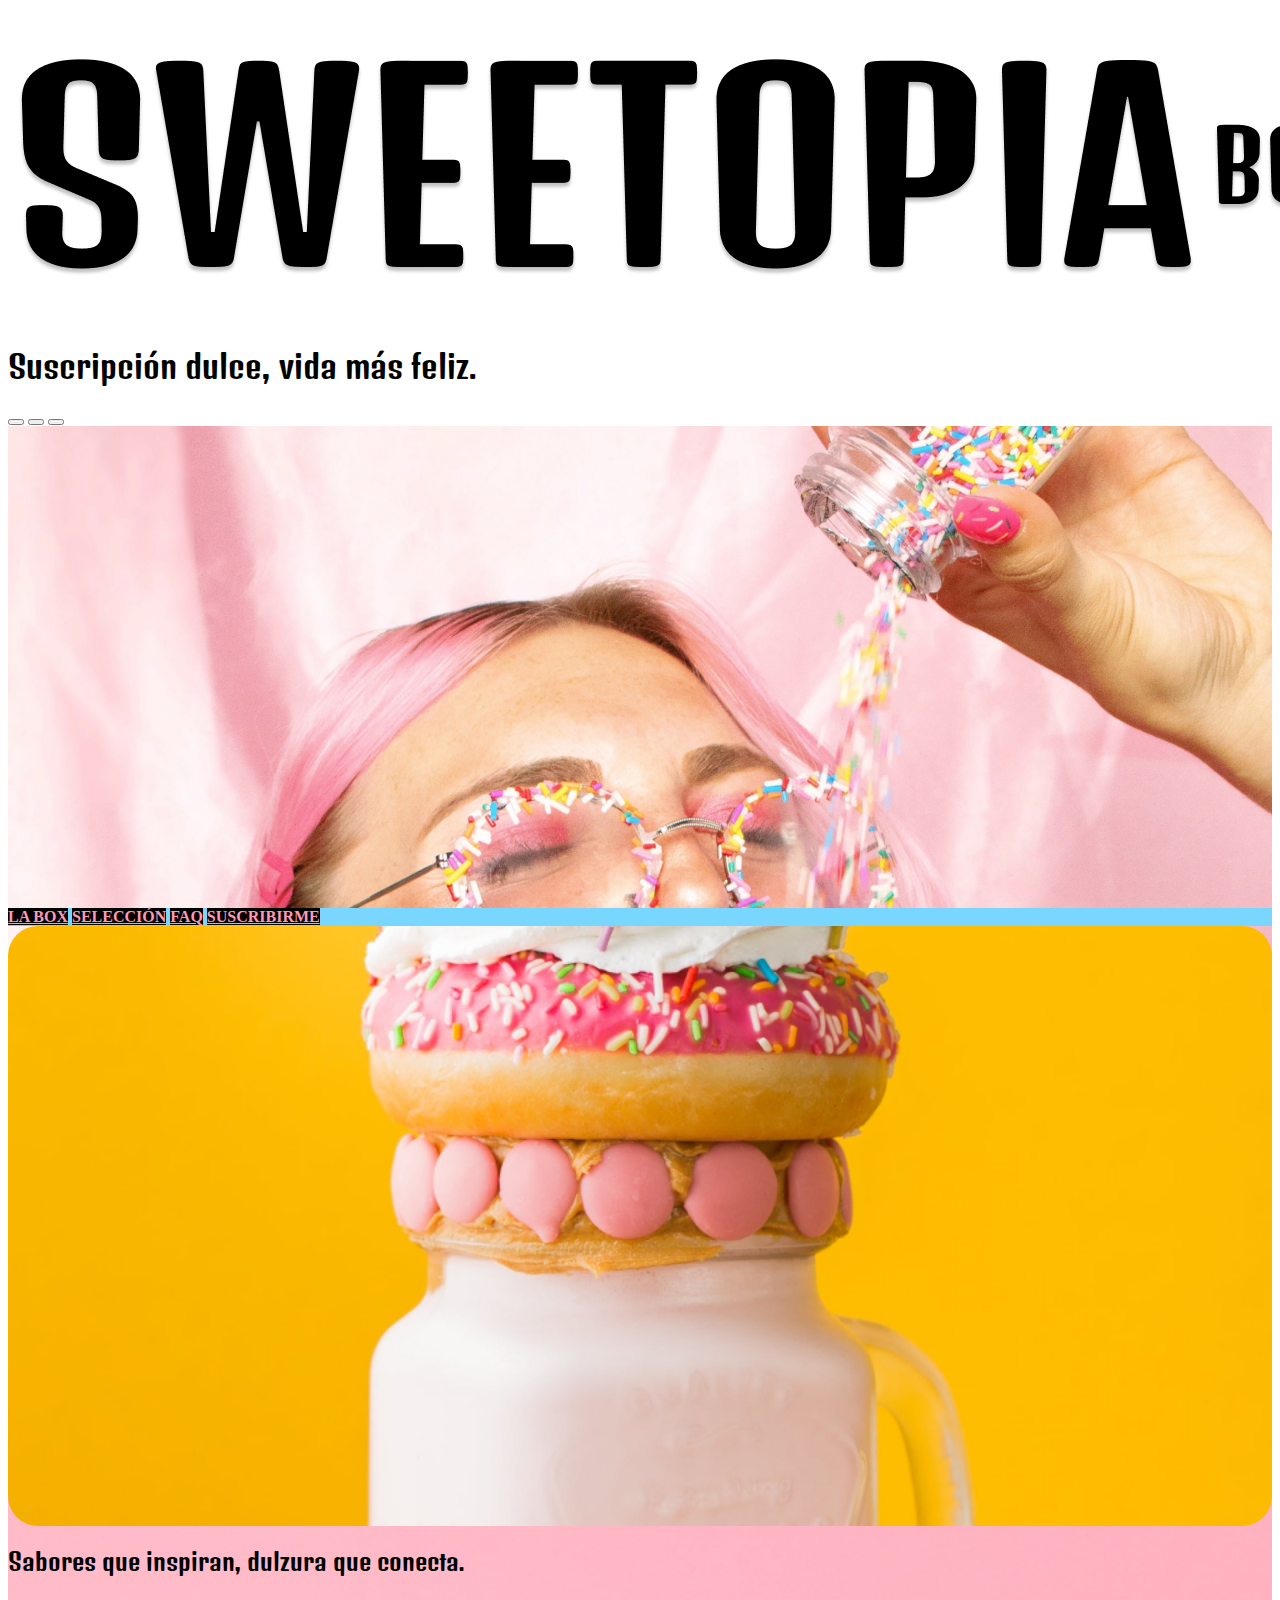
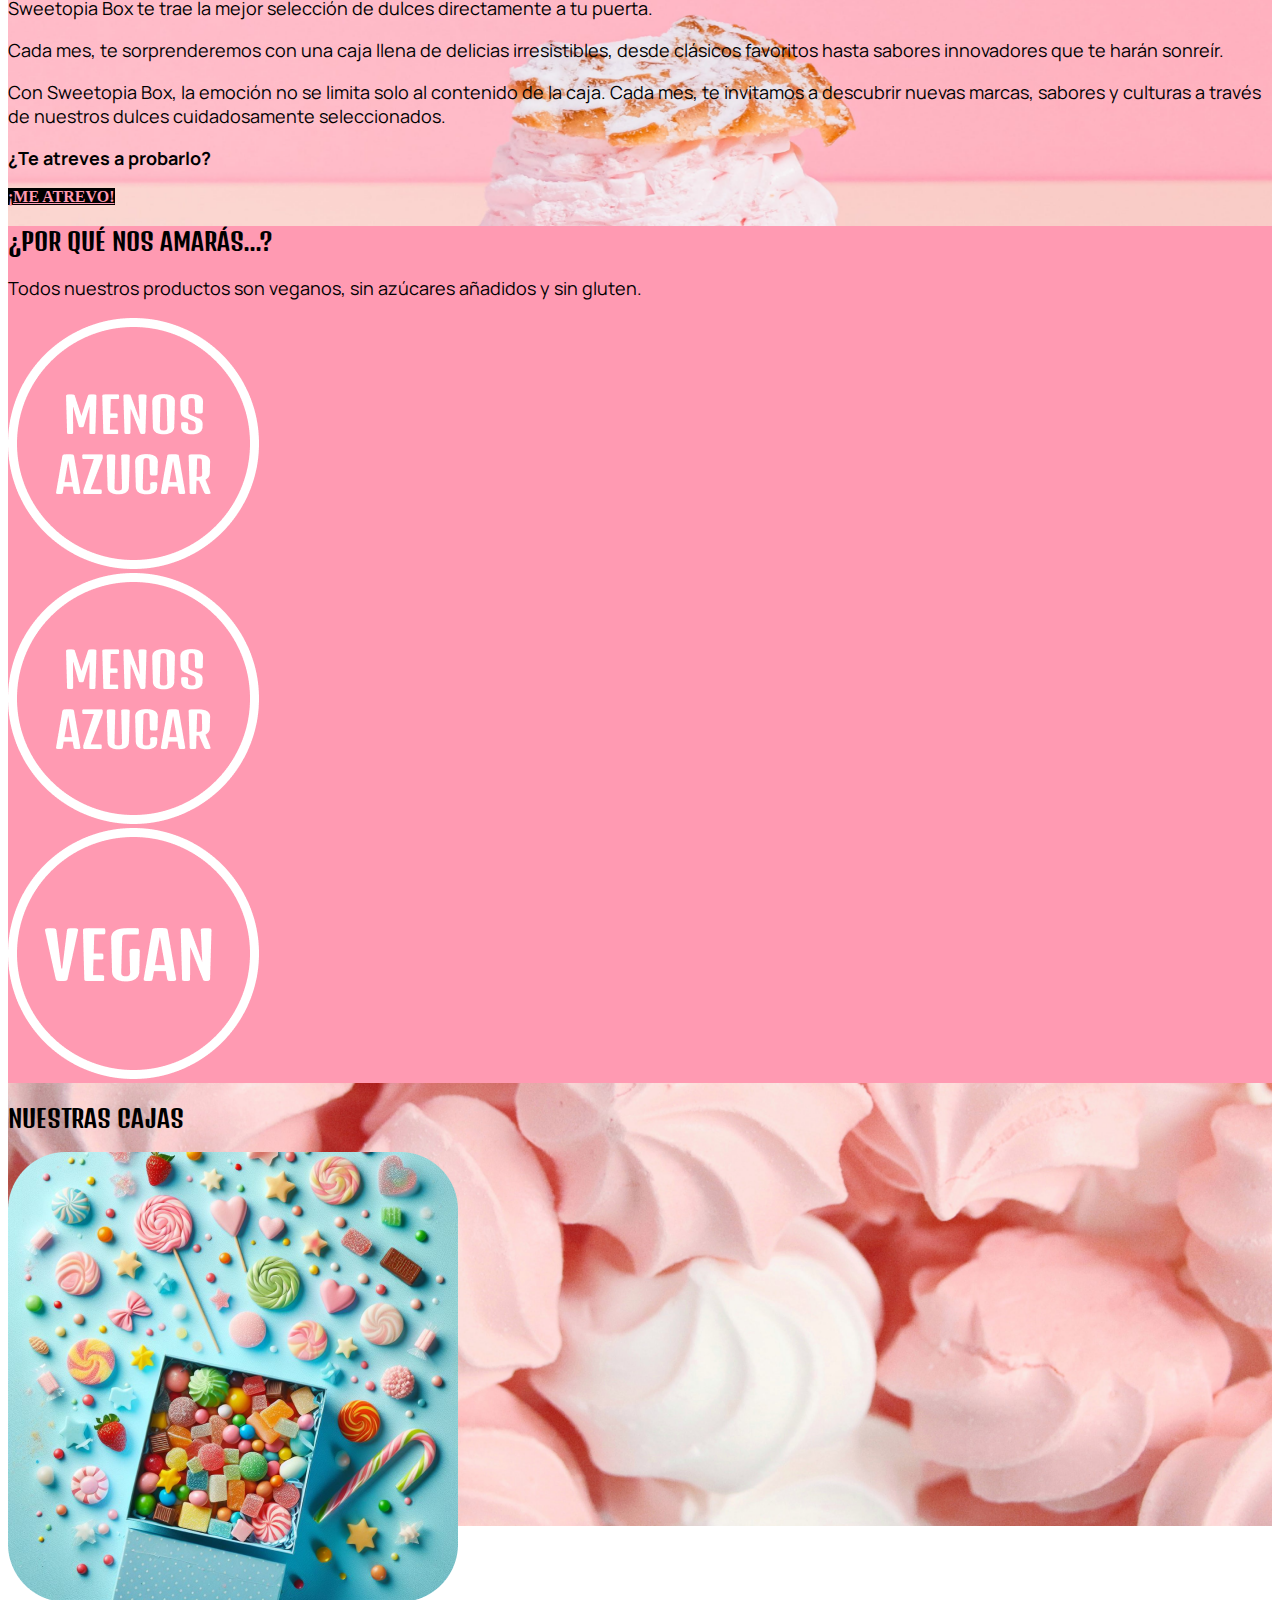
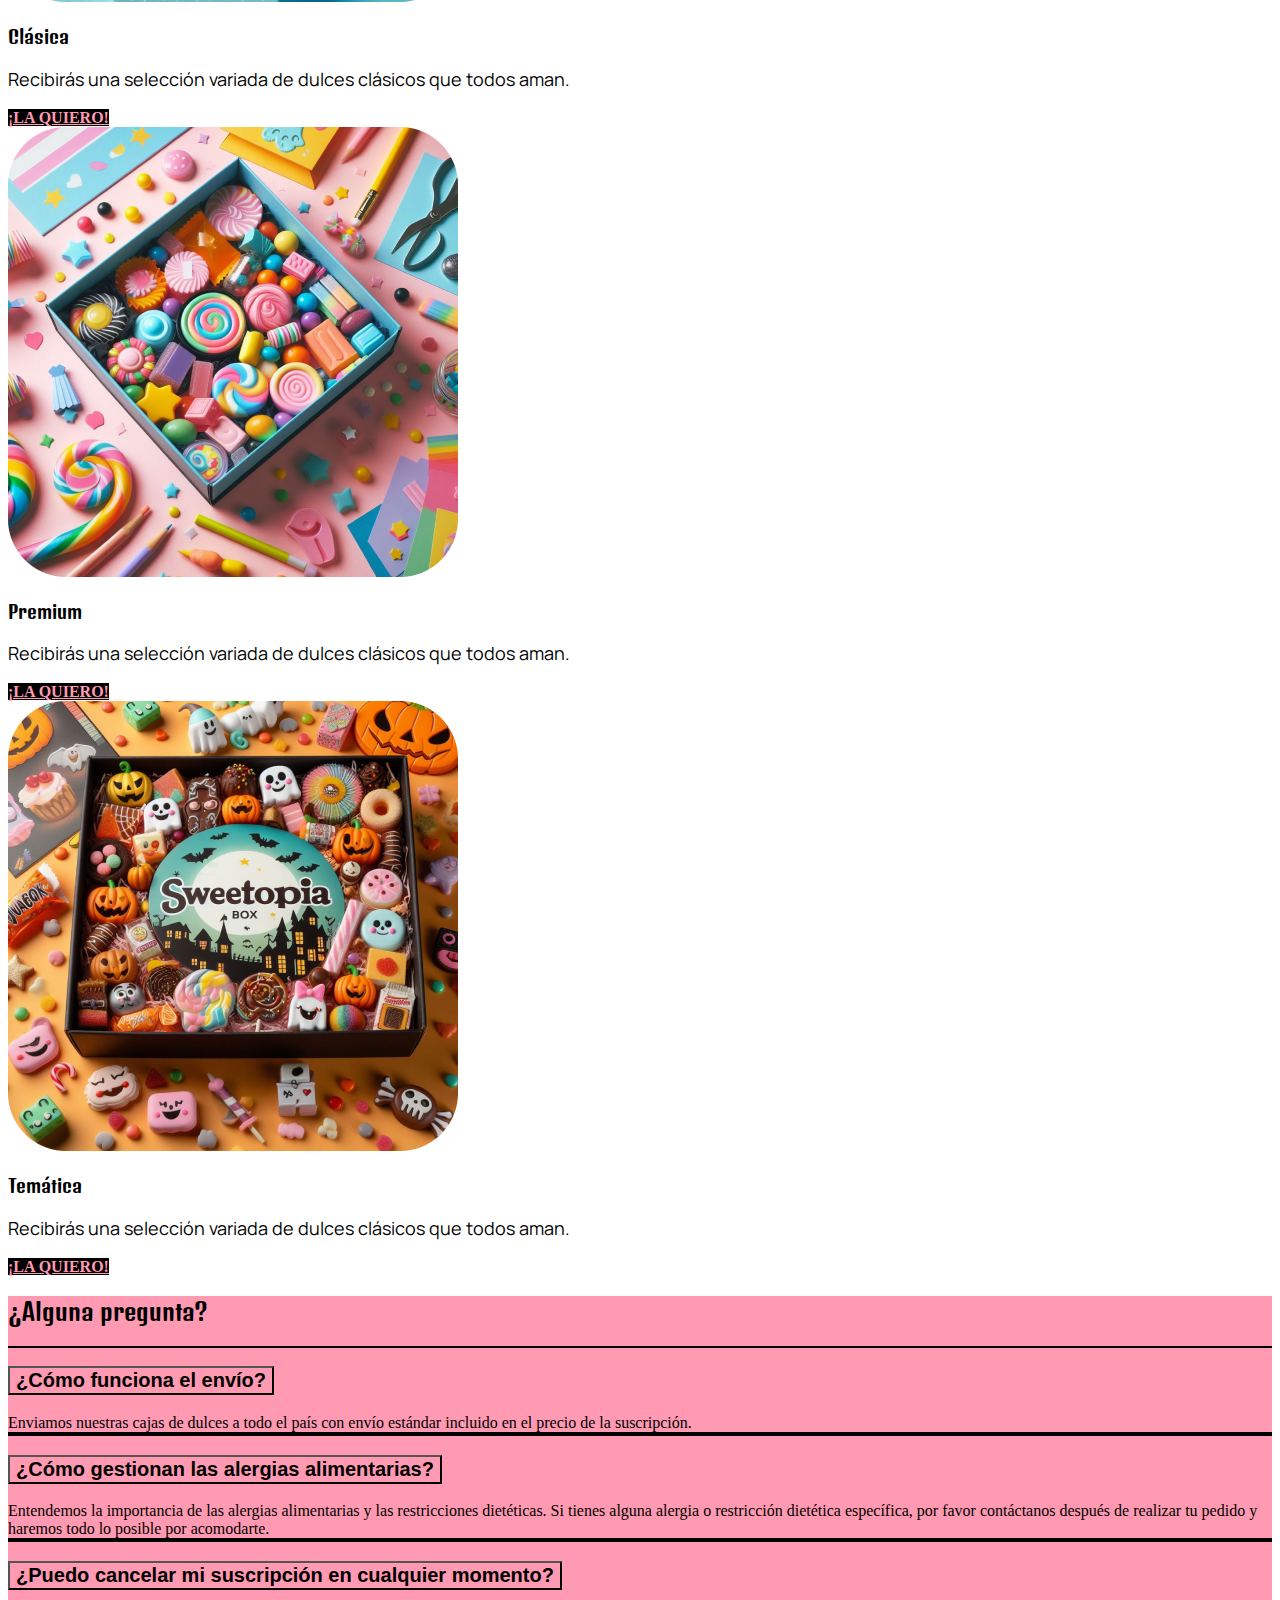
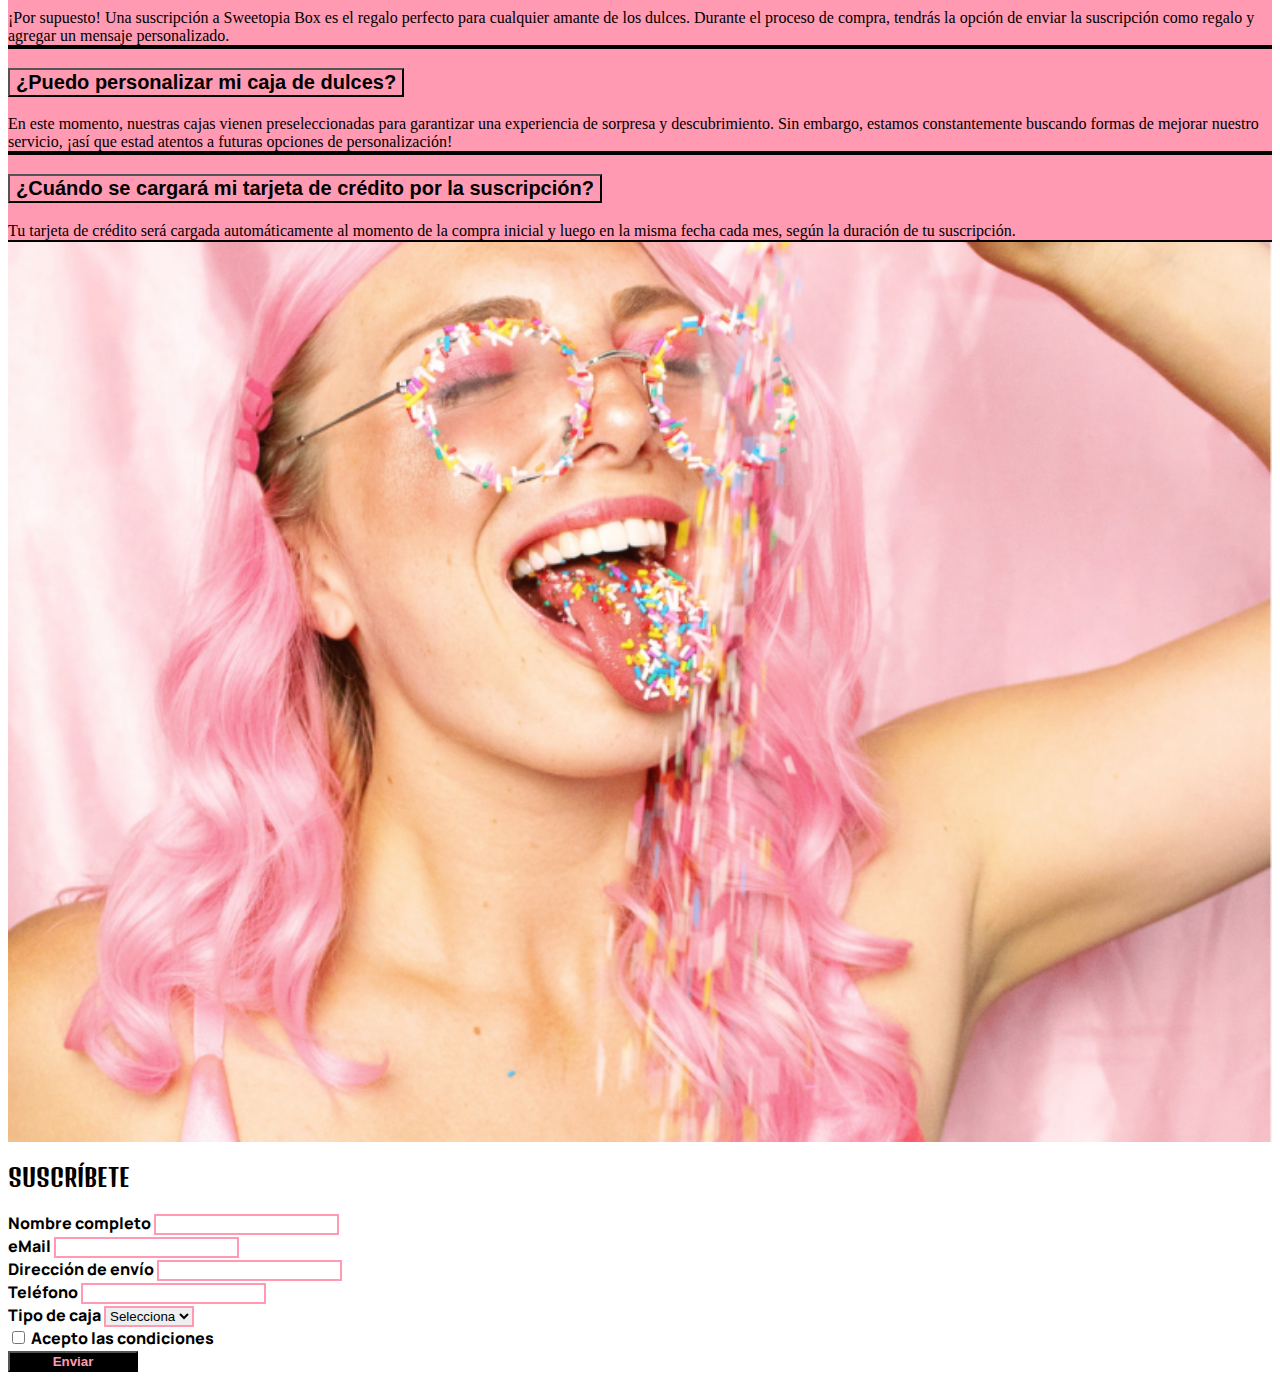
==== commit 9722ee27: "Update v3" ====
--- a/SweetopiaBox.html
+++ b/SweetopiaBox.html
@@ -17,26 +17,25 @@
    
     <!--CAROUSEL-->
 
-    <div class="position-relative">
+    <div class="position-relative" style="height: 100vh;">
         <div class="position-absolute top-50 start-50 translate-middle" id="cabecera">
-            <h1 class="display-1 text-center">SWEETOPIA BOX</h1>
-        </div>
-        <div id="carouselExampleIndicators" class="carousel slide" data-bs-ride="carousel">
+            
+            <picture>
+              <source media="(min-width: 576px)" srcset="img/img12.png">
+              <img class="img-fluid" src="img/img15.png" alt="Sweetopia Box">
+            </picture> 
+            <h1 class="text-center d-none d-sm-block">Suscripción dulce, vida más feliz.</h1>
+        </div>
+        <div id="carouselExampleIndicators" class="carousel slide" data-bs-ride="carousel" style="height: 100vh;">
             <div class="carousel-indicators">
               <button type="button" data-bs-target="#carouselExampleIndicators" data-bs-slide-to="0" class="active" aria-current="true" aria-label="Slide 1"></button>
               <button type="button" data-bs-target="#carouselExampleIndicators" data-bs-slide-to="1" aria-label="Slide 2"></button>
               <button type="button" data-bs-target="#carouselExampleIndicators" data-bs-slide-to="2" aria-label="Slide 3"></button>
             </div>
             <div class="carousel-inner">
-              <div class="carousel-item active">
-                <img src="img/img1.png" class="d-block w-100" alt="...">
-              </div>
-              <div class="carousel-item">
-                <img src="img/img2.png" class="d-block w-100" alt="...">
-              </div>
-              <div class="carousel-item">
-                <img src="img/img3.png" class="d-block w-100" alt="...">
-              </div>
+              <div class="carousel-item active carousel-image bg-img-1"></div>
+              <div class="carousel-item carousel-image bg-img-2"></div>
+              <div class="carousel-item carousel-image bg-img-3"></div>
             </div>
             <button class="carousel-control-prev" type="button" data-bs-target="#carouselExampleIndicators" data-bs-slide="prev">
               <span class="carousel-control-prev-icon" aria-hidden="true"></span>
@@ -66,24 +65,21 @@
        
     <!--DESCRIPCION-->
 
-    <section class="container align-items-center my-5" id="labox">
-        
-        <div class="row align-items-center">
-            
-            <div class="col-xl-6 col-lg-6 col-md-12 col-sm-12 col-xs-12 text-center ">
-                <img class="img-fluid px-3" src="img/img4.png" alt="">
-            </div>
-            
-            <div class="col-xl-6 col-lg-6 col-md-12 col-sm-12 col-xs-12 px-5 mt-3">
+    <section class="container align-items-center my-5">
+        
+        <div class="row align-items-center justify-content-center">
+            
+            <div class="col-xl-6 col-lg-6 col-md-6 col-sm-12 col-xs-12 text-center bg-img-5"></div>
+            
+            <div class="col-xl-6 col-lg-6 col-md-6 col-sm-12 col-xs-12 px-5 mt-3">
                 <h2 class="display-6">Sabores que inspiran, dulzura que conecta.</h2>
                 <p>Sweetopia Box te trae la mejor selección de dulces directamente a tu puerta.</p>
                 <p>Cada mes, te sorprenderemos con una caja llena de delicias irresistibles, desde clásicos favoritos hasta sabores innovadores que te harán sonreír.</p>
                 <p>Con Sweetopia Box, la emoción no se limita solo al contenido de la caja. Cada mes, te invitamos a descubrir nuevas marcas, sabores y culturas a través de nuestros dulces cuidadosamente seleccionados.</p>
                 <p><b>¿Te atreves a probarlo?</b></p>
                 <div class="text-center text-lg-start">
-                  <a class="btn boton rounded-pill text-center" href="#" role="button">LA BOX</a>
-                </div>
-                
+                  <a class="btn boton rounded-pill text-center" href="#suscribirme" role="button">¡ME ATREVO!</a>
+                </div>
             </div>
         
         </div> 
@@ -134,7 +130,7 @@
                     <div class="card-body">
                       <h3 class="card-title">Clásica</h3>
                       <p class="card-text">Recibirás una selección variada de dulces clásicos que todos aman.</p>
-                      <a href="#" class="btn boton rounded-pill">¡LA QUIERO!</a>
+                      <a href="#suscribirme" class="btn boton rounded-pill">¡LA QUIERO!</a>
                     </div>
                   </div>
             </div>
@@ -145,7 +141,7 @@
                     <div class="card-body">
                       <h3 class="card-title">Premium</h3>
                       <p class="card-text">Recibirás una selección variada de dulces clásicos que todos aman.</p>
-                      <a href="#" class="btn boton rounded-pill">¡LA QUIERO!</a>
+                      <a href="#suscribirme" class="btn boton rounded-pill">¡LA QUIERO!</a>
                     </div>
                   </div>
             </div>
@@ -156,7 +152,7 @@
                     <div class="card-body">
                       <h3 class="card-title">Temática</h3>
                       <p class="card-text">Recibirás una selección variada de dulces clásicos que todos aman.</p>
-                      <a href="#" class="btn boton rounded-pill">¡LA QUIERO!</a>
+                      <a href="#suscribirme" class="btn boton rounded-pill">¡LA QUIERO!</a>
                     </div>
                   </div>
             </div>
@@ -209,6 +205,30 @@
                     </div>
                   </div>
                 </div>
+                <div class="accordion-item">
+                  <h3 class="accordion-header" id="headingFour">
+                    <button class="accordion-button collapsed" type="button" data-bs-toggle="collapse" data-bs-target="#collapseFour" aria-expanded="false" aria-controls="collapseFour">
+                      ¿Puedo personalizar mi caja de dulces?
+                    </button>
+                  </h3>
+                  <div id="collapseFour" class="accordion-collapse collapse" aria-labelledby="headingFour" data-bs-parent="#accordionExample">
+                    <div class="accordion-body">
+                      En este momento, nuestras cajas vienen preseleccionadas para garantizar una experiencia de sorpresa y descubrimiento. Sin embargo, estamos constantemente buscando formas de mejorar nuestro servicio, ¡así que estad atentos a futuras opciones de personalización!
+                    </div>
+                  </div>
+                </div>
+                <div class="accordion-item">
+                  <h3 class="accordion-header" id="headingFive">
+                    <button class="accordion-button collapsed" type="button" data-bs-toggle="collapse" data-bs-target="#collapseFive" aria-expanded="false" aria-controls="collapseFive">
+                      ¿Cuándo se cargará mi tarjeta de crédito por la suscripción?
+                    </button>
+                  </h3>
+                  <div id="collapseFive" class="accordion-collapse collapse" aria-labelledby="headingFive" data-bs-parent="#accordionExample">
+                    <div class="accordion-body">
+                      Tu tarjeta de crédito será cargada automáticamente al momento de la compra inicial y luego en la misma fecha cada mes, según la duración de tu suscripción.
+                    </div>
+                  </div>
+                </div>
               </div>
             </div>
         </div>
@@ -220,11 +240,7 @@
 
       <div class="row align-items-center ">
         
-        <div class="col-xl-5 col-lg-5 col-md-5 col-sm-12 d-flex align-items-center" >
-          
-            <img src="img/img8.png" class=" w-100 h-auto" style="object-fit: cover; height: 100%;" alt="">
-                    
-        </div>
+        <div class="col-xl-5 col-lg-5 col-md-5 col-sm-12 d-flex align-items-center carousel-image bg-img-4 d-none d-md-block"></div>
         
         <div class="col-xl-7 col-lg-7 col-md-7 col-sm-12 my-5">
 
--- a/Styles.css
+++ b/Styles.css
@@ -12,6 +12,7 @@
 /**Textos**/
 p{
     font-family: manrope;
+    font-size: 18px;
 }
 
 h1, h2, h3{
@@ -29,6 +30,51 @@
     background-color: #78D6FF;
 }
 
+/**Imagenes**/
+
+.bg-img-1{
+    background-image: url('img/img1.png');
+}
+.bg-img-2{
+    background-image: url('img/img13.png');
+}
+.bg-img-3{
+    background-image: url('img/img14.png');
+}
+.bg-img-4{
+    background-image: url('img/img8.png');
+}
+.bg-img-5{
+    background-image: url('img/img16.png');
+    border-radius: 30px;
+    background-repeat: no-repeat;
+    background-size: cover;
+    background-position: center;
+    height: 600px;
+}
+/**Medias Query para adaprtar tamaños de imagenes segun la resolucion de pantallas**/
+
+@media (max-width: 1000px) {
+    .bg-img-5 {
+        height: 770px;
+    }
+}
+
+@media (max-width: 767px) {
+    .bg-img-5 {
+        height: 500px;
+        width: 90%;
+    }
+}
+
+/**Carousel**/
+
+.carousel-image{
+    height: 100vh;
+    background-repeat: no-repeat;
+    background-size: cover;
+    background-position: center;
+}
 /**Botones**/
 
 .boton{
